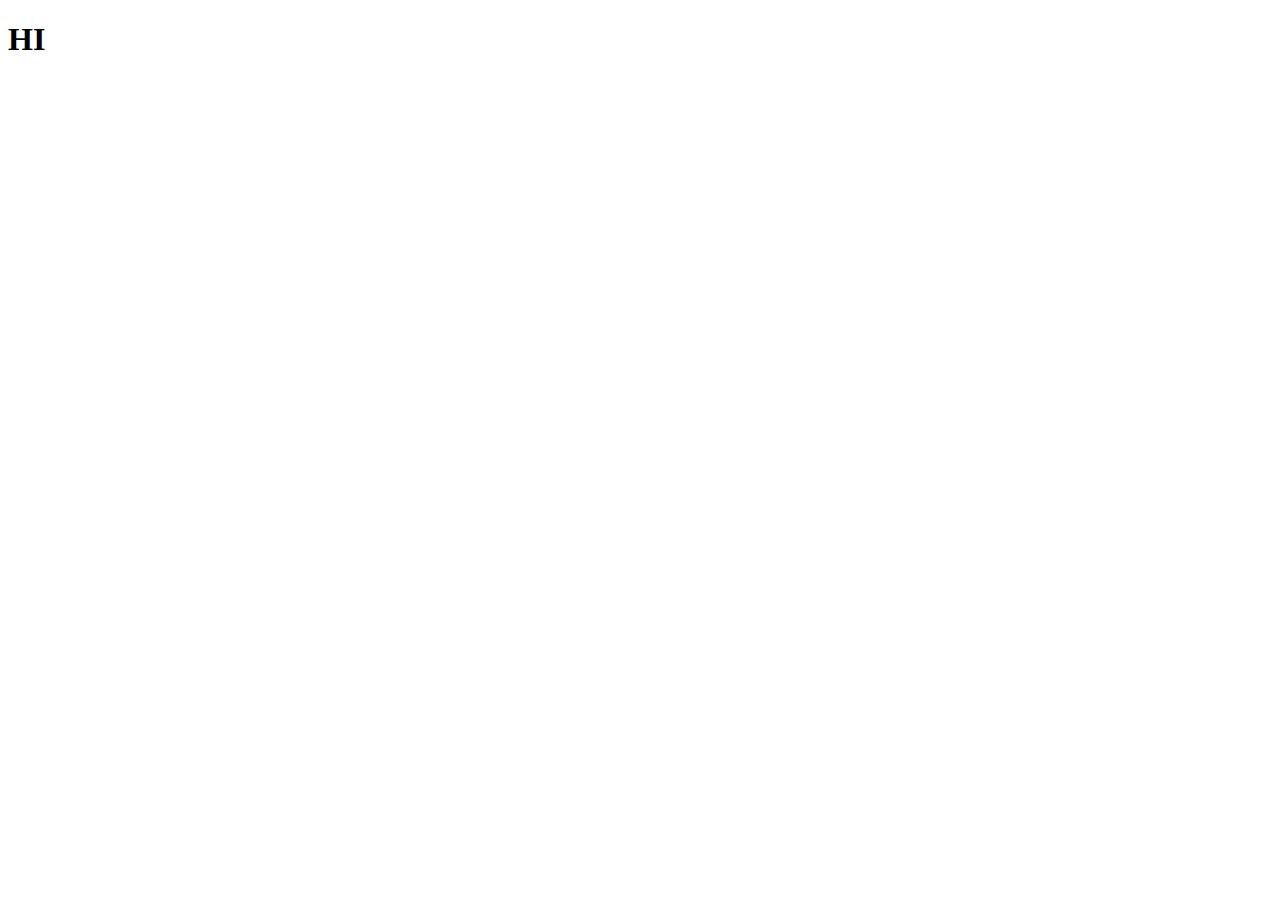
==== index.html @ daa6e4ae "first commit" ====
<!DOCTYPE html>
<html lang="eng">
    <head>
        <title>Trial</title>
        <meta charset="utf-8">
        <meta name="viewport" content="width=device-width, initial-scale=1">
        <link rel="stylesheet" href="style.css" >
        <link rel="stylesheet" href="https://cdnjs.cloudflare.com/ajax/libs/animate.css/4.1.1/animate.min.css" />
    </head>

    <body>
        <div class="container-fluid">
            <h1 class="animate__fadeOutDownBig">
                HI
            </h1>
        
        
        </div>















    </body>
</html>
---- style.css ----
* {
  background-color: dark;
}
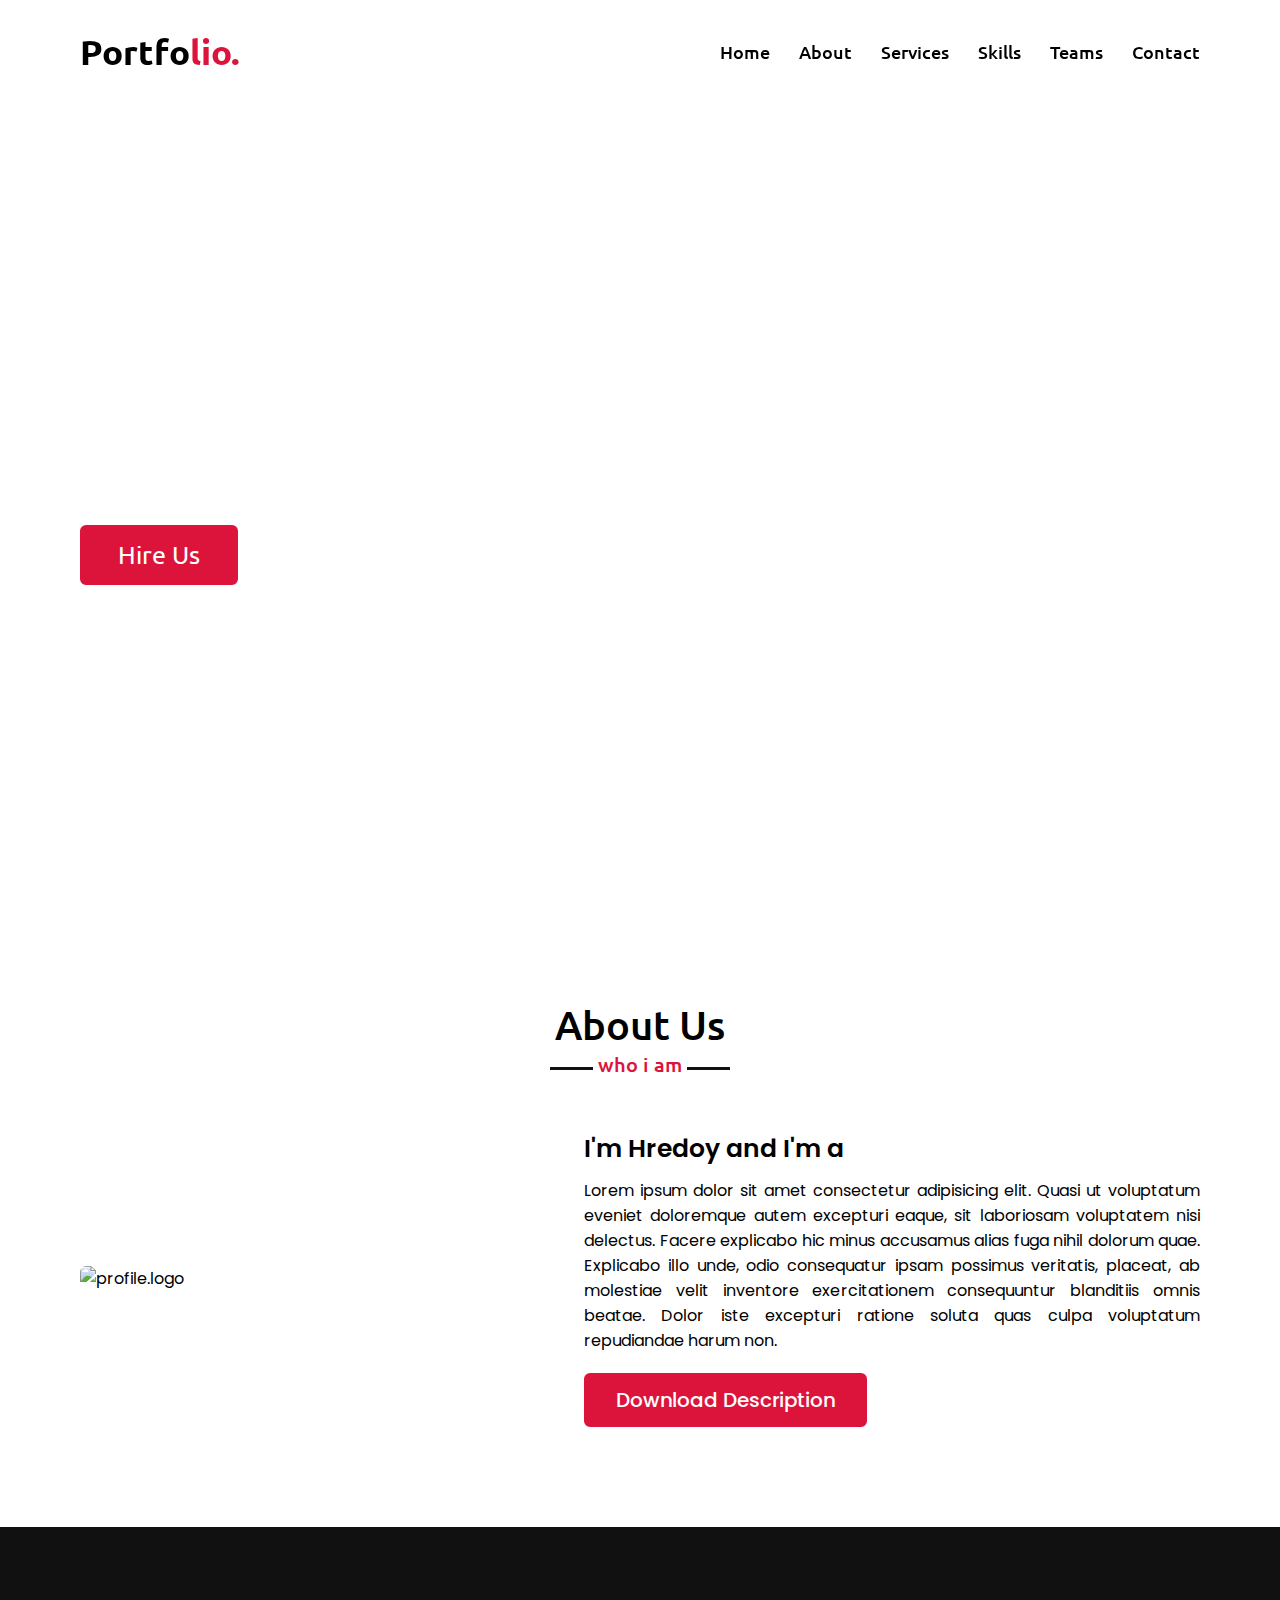
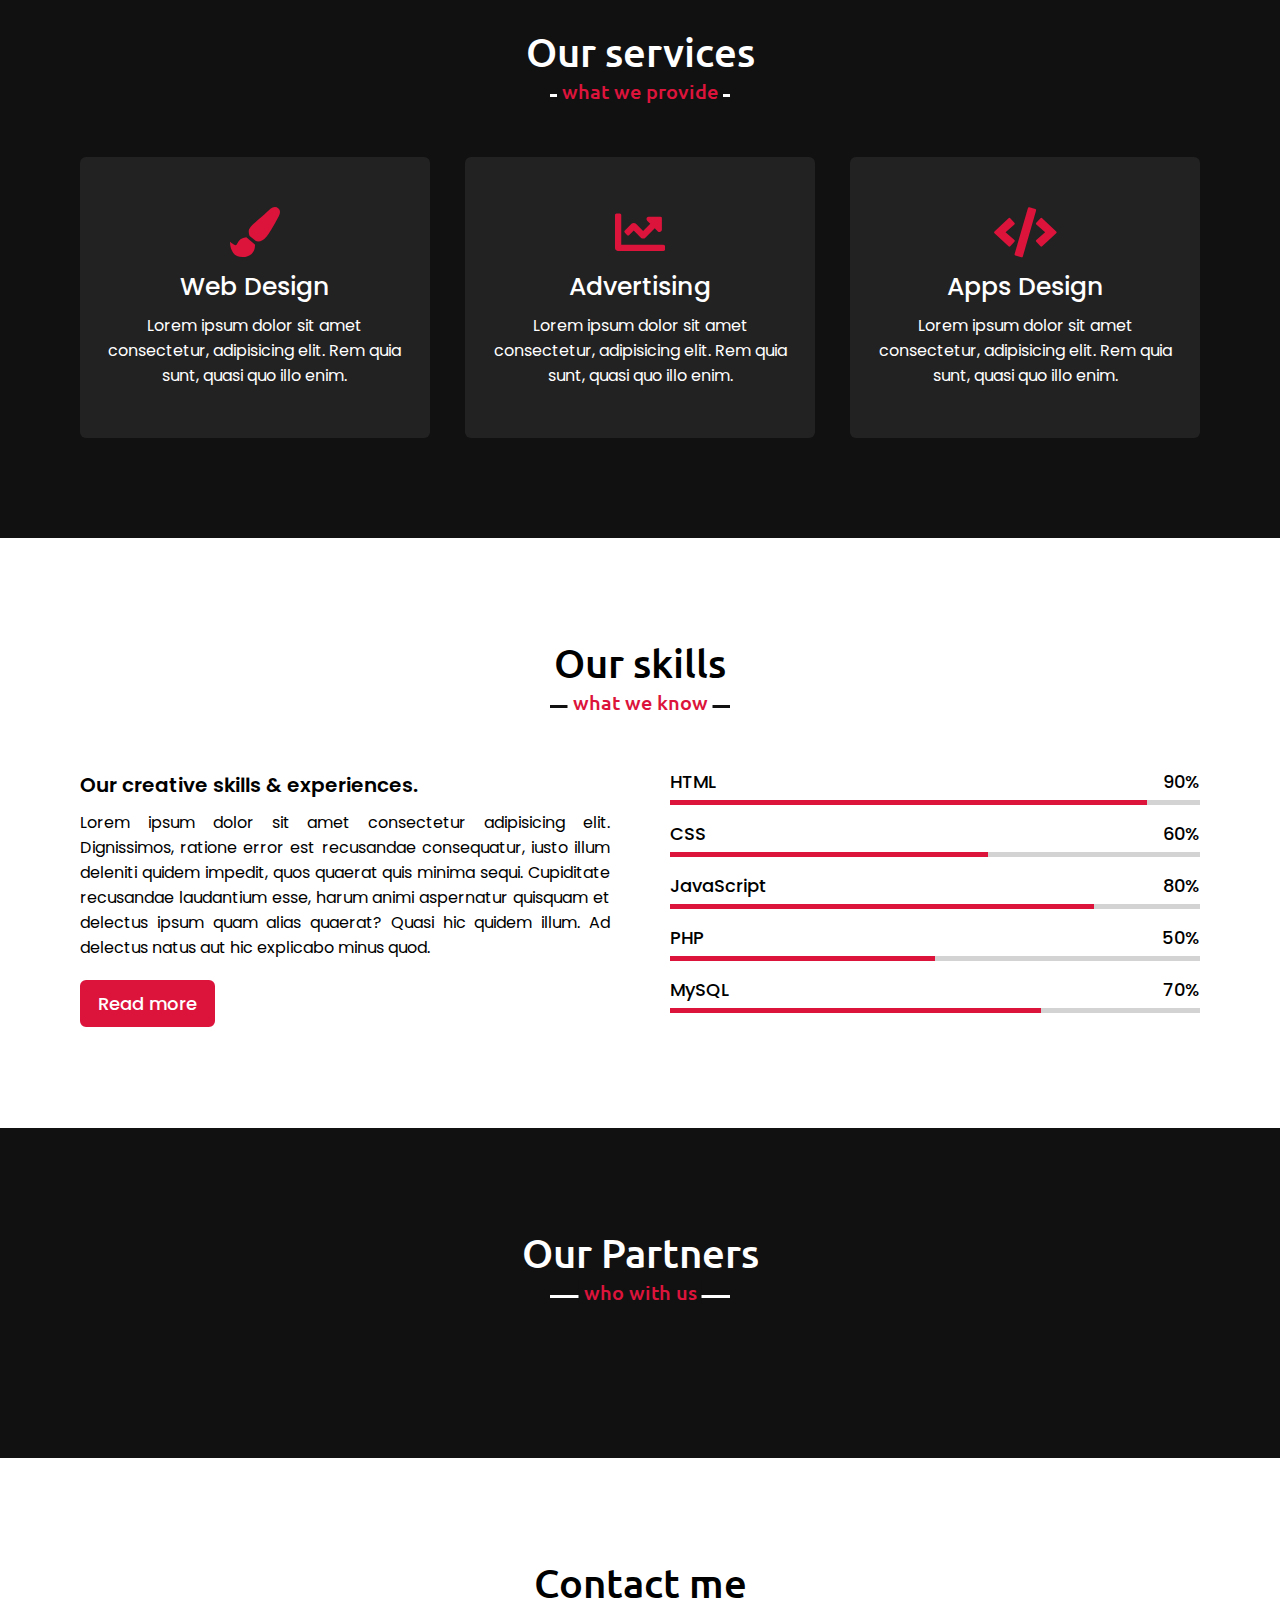
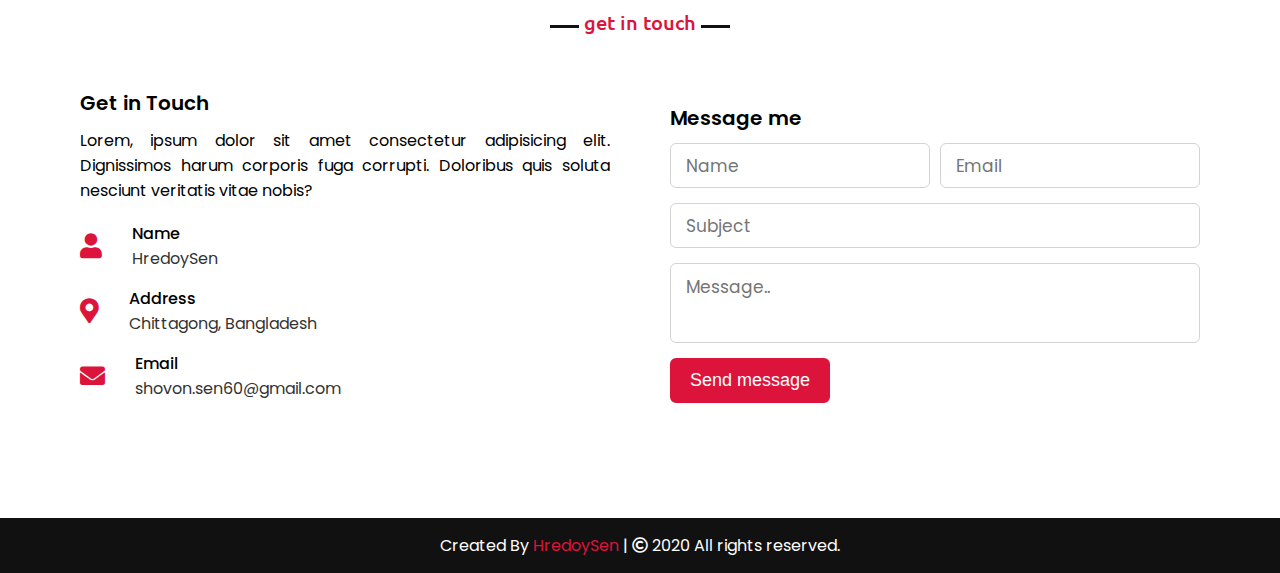
==== commit 43ce30de: "Add files via upload" ====
--- a/index.html
+++ b/index.html
@@ -1,35 +1,274 @@
-<!DOCTYPE html>
-<html lang="eng">
-    <head>
-        <title>Trial</title>
-        <meta charset="utf-8">
-        <meta name="viewport" content="width=device-width, initial-scale=1">
-        <link rel="stylesheet" href="style.css" >
-        <link rel="stylesheet" href="https://cdnjs.cloudflare.com/ajax/libs/animate.css/4.1.1/animate.min.css" />
-    </head>
-
-    <body>
-        <div class="container-fluid">
-            <h1 class="animate__fadeOutDownBig">
-                HI
-            </h1>
-        
-        
-        </div>
-
-
-
-
-
-
-
-
-
-
-
-
-
-
-
-    </body>
-</html>
+<!DOCTYPE html>
+<!-- Created By Hredoy Sen -->
+<html lang="en">
+
+<head>
+    <meta charset="UTF-8">
+    <meta name="viewport" content="width=device-width, initial-scale=1.0">
+    <title>Verzeo Portfolio Website</title>
+    <link rel="stylesheet" href="style.css">
+    <link rel="stylesheet" href="https://cdnjs.cloudflare.com/ajax/libs/font-awesome/5.15.3/css/all.min.css" />
+    <script src="https://code.jquery.com/jquery-3.5.1.min.js"></script>
+    <script src="https://cdnjs.cloudflare.com/ajax/libs/typed.js/2.0.11/typed.min.js"></script>
+    <script src="https://cdnjs.cloudflare.com/ajax/libs/waypoints/4.0.1/jquery.waypoints.min.js"></script>
+    <script src="https://cdnjs.cloudflare.com/ajax/libs/OwlCarousel2/2.3.4/owl.carousel.min.js"></script>
+    <link rel="stylesheet"
+        href="https://cdnjs.cloudflare.com/ajax/libs/OwlCarousel2/2.3.4/assets/owl.carousel.min.css" />
+
+</head>
+
+<body>
+    <div class="scroll-up-btn">
+        <i class="fas fa-angle-do"></i>
+    </div>
+    <nav class="navbar">
+        <div class="max-width">
+            <div class="logo"><a href="#">Portfo<span>lio.</span></a></div>
+            <ul class="menu">
+                <li><a href="#home" class="menu-btn">Home</a></li>
+                <li><a href="#about" class="menu-btn">About</a></li>
+                <li><a href="#services" class="menu-btn">Services</a></li>
+                <li><a href="#skills" class="menu-btn">Skills</a></li>
+                <li><a href="#teams" class="menu-btn">Teams</a></li>
+                <li><a href="#contact" class="menu-btn">Contact</a></li>
+            </ul>
+            <div class="menu-btn">
+                <i class="fas fa-bars"></i>
+            </div>
+        </div>
+    </nav>
+
+    <!-- home section start -->
+    <section class="home" id="home">
+        <div class="max-width">
+            <div class="home-content">
+                <div class="text-1">Hello, my name is</div>
+                <div class="text-2">Hredoy Sen</div>
+                <div class="text-3">And I'm a <span class="typing"></span></div>
+                <a href="#">Hire Us</a>
+            </div>
+        </div>
+    </section>
+
+    <!-- about section start -->
+    <section class="about" id="about">
+        <div class="max-width">
+            <h2 class="title">About Us</h2>
+            <div class="about-content">
+                <div class="column left">
+                    <img src="img/img.jpg" alt="profile.logo">
+                </div>
+                <div class="column right">
+                    <div class="text">I'm Hredoy and I'm a <span class="typing-2"></span></div>
+                    <p>Lorem ipsum dolor sit amet consectetur adipisicing elit. Quasi ut voluptatum eveniet doloremque
+                        autem excepturi eaque, sit laboriosam voluptatem nisi delectus. Facere explicabo hic minus
+                        accusamus alias fuga nihil dolorum quae. Explicabo illo unde, odio consequatur ipsam possimus
+                        veritatis, placeat, ab molestiae velit inventore exercitationem consequuntur blanditiis omnis
+                        beatae. Dolor iste excepturi ratione soluta quas culpa voluptatum repudiandae harum non.</p>
+                    <a href="#">Download Description</a>
+                </div>
+            </div>
+        </div>
+    </section>
+
+    <!-- services section start -->
+    <section class="services" id="services">
+        <div class="max-width">
+            <h2 class="title">Our services</h2>
+            <div class="serv-content">
+                <div class="card">
+                    <div class="box">
+                        <i class="fas fa-paint-brush"></i>
+                        <div class="text">Web Design</div>
+                        <p>Lorem ipsum dolor sit amet consectetur, adipisicing elit. Rem quia sunt, quasi quo illo enim.
+                        </p>
+                    </div>
+                </div>
+                <div class="card">
+                    <div class="box">
+                        <i class="fas fa-chart-line"></i>
+                        <div class="text">Advertising</div>
+                        <p>Lorem ipsum dolor sit amet consectetur, adipisicing elit. Rem quia sunt, quasi quo illo enim.
+                        </p>
+                    </div>
+                </div>
+                <div class="card">
+                    <div class="box">
+                        <i class="fas fa-code"></i>
+                        <div class="text">Apps Design</div>
+                        <p>Lorem ipsum dolor sit amet consectetur, adipisicing elit. Rem quia sunt, quasi quo illo enim.
+                        </p>
+                    </div>
+                </div>
+            </div>
+        </div>
+        </div>
+    </section>
+
+    <!-- skills section start -->
+    <section class="skills" id="skills">
+        <div class="max-width">
+            <h2 class="title">Our skills</h2>
+            <div class="skills-content">
+                <div class="column left">
+                    <div class="text">Our creative skills & experiences.</div>
+                    <p>Lorem ipsum dolor sit amet consectetur adipisicing elit. Dignissimos, ratione error est
+                        recusandae consequatur, iusto illum deleniti quidem impedit, quos quaerat quis minima sequi.
+                        Cupiditate recusandae laudantium esse, harum animi aspernatur quisquam et delectus ipsum quam
+                        alias quaerat? Quasi hic quidem illum. Ad delectus natus aut hic explicabo minus quod.</p>
+                    <a href="#">Read more</a>
+                </div>
+                <div class="column right">
+                    <div class="bars">
+                        <div class="info">
+                            <span>HTML</span>
+                            <span>90%</span>
+                        </div>
+                        <div class="line html"></div>
+                    </div>
+                    <div class="bars">
+                        <div class="info">
+                            <span>CSS</span>
+                            <span>60%</span>
+                        </div>
+                        <div class="line css"></div>
+                    </div>
+                    <div class="bars">
+                        <div class="info">
+                            <span>JavaScript</span>
+                            <span>80%</span>
+                        </div>
+                        <div class="line js"></div>
+                    </div>
+                    <div class="bars">
+                        <div class="info">
+                            <span>PHP</span>
+                            <span>50%</span>
+                        </div>
+                        <div class="line php"></div>
+                    </div>
+                    <div class="bars">
+                        <div class="info">
+                            <span>MySQL</span>
+                            <span>70%</span>
+                        </div>
+                        <div class="line mysql"></div>
+                    </div>
+                </div>
+            </div>
+        </div>
+    </section>
+
+    <!-- teams section start -->
+    <section class="teams" id="teams">
+        <div class="max-width">
+            <h2 class="title">Our Partners</h2>
+            <div class="carousel owl-carousel">
+                <div class="card">
+                    <div class="box">
+                        <img src="images/profile-1.jpeg" alt="">
+                        <div class="text">Someone name</div>
+                        <p>Lorem ipsum dolor sit amet consectetur adipisicing elit.</p>
+                    </div>
+                </div>
+                <div class="card">
+                    <div class="box">
+                        <img src="images/profile-2.jpeg" alt="">
+                        <div class="text">Someone name</div>
+                        <p>Lorem ipsum dolor sit amet consectetur adipisicing elit.</p>
+                    </div>
+                </div>
+                <div class="card">
+                    <div class="box">
+                        <img src="images/profile-3.jpeg" alt="">
+                        <div class="text">Someone name</div>
+                        <p>Lorem ipsum dolor sit amet consectetur adipisicing elit.</p>
+                    </div>
+                </div>
+                <div class="card">
+                    <div class="box">
+                        <img src="images/profile-4.jpeg" alt="">
+                        <div class="text">Someone name</div>
+                        <p>Lorem ipsum dolor sit amet consectetur adipisicing elit.</p>
+                    </div>
+                </div>
+                <div class="card">
+                    <div class="box">
+                        <img src="images/profile-5.jpeg" alt="">
+                        <div class="text">Someone name</div>
+                        <p>Lorem ipsum dolor sit amet consectetur adipisicing elit.</p>
+                    </div>
+                </div>
+            </div>
+        </div>
+    </section>
+
+    <!-- contact section start -->
+    <section class="contact" id="contact">
+        <div class="max-width">
+            <h2 class="title">Contact me</h2>
+            <div class="contact-content">
+                <div class="column left">
+                    <div class="text">Get in Touch</div>
+                    <p>Lorem, ipsum dolor sit amet consectetur adipisicing elit. Dignissimos harum corporis fuga
+                        corrupti. Doloribus quis soluta nesciunt veritatis vitae nobis?</p>
+                    <div class="icons">
+                        <div class="row">
+                            <i class="fas fa-user"></i>
+                            <div class="info">
+                                <div class="head">Name</div>
+                                <div class="sub-title">HredoySen</div>
+                            </div>
+                        </div>
+                        <div class="row">
+                            <i class="fas fa-map-marker-alt"></i>
+                            <div class="info">
+                                <div class="head">Address</div>
+                                <div class="sub-title">Chittagong, Bangladesh</div>
+                            </div>
+                        </div>
+                        <div class="row">
+                            <i class="fas fa-envelope"></i>
+                            <div class="info">
+                                <div class="head">Email</div>
+                                <div class="sub-title">shovon.sen60@gmail.com</div>
+                            </div>
+                        </div>
+                    </div>
+                </div>
+                <div class="column right">
+                    <div class="text">Message me</div>
+                    <form action="#">
+                        <div class="fields">
+                            <div class="field name">
+                                <input type="text" placeholder="Name" required>
+                            </div>
+                            <div class="field email">
+                                <input type="email" placeholder="Email" required>
+                            </div>
+                        </div>
+                        <div class="field">
+                            <input type="text" placeholder="Subject" required>
+                        </div>
+                        <div class="field textarea">
+                            <textarea cols="30" rows="10" placeholder="Message.." required></textarea>
+                        </div>
+                        <div class="button-area">
+                            <button type="submit">Send message</button>
+                        </div>
+                    </form>
+                </div>
+            </div>
+        </div>
+    </section>
+
+    <!-- footer section start -->
+    <footer>
+        <span>Created By <a href="https://www.facebook.com/hredoy.sen.96/">HredoySen</a> | <span
+                class="far fa-copyright"></span> 2020 All rights reserved.</span>
+    </footer>
+
+    <script src="script.js"></script>
+</body>
+
+</html>--- a/style.css
+++ b/style.css
@@ -1,3 +1,684 @@
-* {
-  background-color: dark;
-}
+/*  import google fonts */
+@import url("https://fonts.googleapis.com/css2?family=Poppins:wght@400;500;600;700&family=Ubuntu:wght@400;500;700&display=swap");
+
+* {
+  margin: 0;
+  padding: 0;
+  box-sizing: border-box;
+  text-decoration: none;
+}
+html {
+  scroll-behavior: smooth;
+}
+
+/* custom scroll bar */
+::-webkit-scrollbar {
+  width: 10px;
+}
+::-webkit-scrollbar-track {
+  background: #f1f1f1;
+}
+::-webkit-scrollbar-thumb {
+  background: #888;
+}
+
+::-webkit-scrollbar-thumb:hover {
+  background: #555;
+}
+
+/* all similar content styling codes */
+section {
+  padding: 100px 0;
+}
+.max-width {
+  max-width: 1300px;
+  padding: 0 80px;
+  margin: auto;
+}
+.about,
+.services,
+.skills,
+.teams,
+.contact,
+footer {
+  font-family: "Poppins", sans-serif;
+}
+.about .about-content,
+.services .serv-content,
+.skills .skills-content,
+.contact .contact-content {
+  display: flex;
+  flex-wrap: wrap;
+  align-items: center;
+  justify-content: space-between;
+}
+section .title {
+  position: relative;
+  text-align: center;
+  font-size: 40px;
+  font-weight: 500;
+  margin-bottom: 60px;
+  padding-bottom: 20px;
+  font-family: "Ubuntu", sans-serif;
+}
+section .title::before {
+  content: "";
+  position: absolute;
+  bottom: 0px;
+  left: 50%;
+  width: 180px;
+  height: 3px;
+  background: #111;
+  transform: translateX(-50%);
+}
+section .title::after {
+  position: absolute;
+  bottom: -8px;
+  left: 50%;
+  font-size: 20px;
+  color: crimson;
+  padding: 0 5px;
+  background: #fff;
+  transform: translateX(-50%);
+}
+
+/* navbar styling */
+.navbar {
+  position: fixed;
+  width: 100%;
+  z-index: 999;
+  padding: 30px 0;
+  font-family: "Ubuntu", sans-serif;
+  transition: all 0.3s ease;
+}
+.navbar.sticky {
+  padding: 15px 0;
+  background: crimson;
+}
+.navbar .max-width {
+  display: flex;
+  align-items: center;
+  justify-content: space-between;
+}
+.navbar .logo a {
+  color: rgb(0, 0, 0);
+  font-size: 35px;
+  font-weight: 600;
+}
+.navbar .logo a span {
+  color: crimson;
+  transition: all 0.3s ease;
+}
+.navbar.sticky .logo a span {
+  color: #fff;
+}
+.navbar .menu li {
+  list-style: none;
+  display: inline-block;
+}
+.navbar .menu li a {
+  display: block;
+  color: rgb(0, 0, 0);
+  font-size: 18px;
+  font-weight: 500;
+  margin-left: 25px;
+  transition: color 0.3s ease;
+}
+.navbar .menu li a:hover {
+  color: crimson;
+}
+.navbar.sticky .menu li a:hover {
+  color: #fff;
+}
+
+/* menu btn styling */
+.menu-btn {
+  color: #fff;
+  font-size: 23px;
+  cursor: pointer;
+  display: none;
+}
+.scroll-up-btn {
+  position: fixed;
+  height: 45px;
+  width: 42px;
+  background: crimson;
+  right: 30px;
+  bottom: 10px;
+  text-align: center;
+  line-height: 45px;
+  color: #fff;
+  z-index: 9999;
+  font-size: 30px;
+  border-radius: 6px;
+  border-bottom-width: 2px;
+  cursor: pointer;
+  opacity: 0;
+  pointer-events: none;
+  transition: all 0.3s ease;
+}
+.scroll-up-btn.show {
+  bottom: 30px;
+  opacity: 1;
+  pointer-events: auto;
+}
+.scroll-up-btn:hover {
+  filter: brightness(90%);
+}
+
+/* home section styling */
+.home {
+  display: flex;
+  background: url("images/banner.jpg") no-repeat center;
+  height: 100vh;
+  color: #fff;
+  min-height: 500px;
+  background-size: cover;
+  background-attachment: fixed;
+  font-family: "Ubuntu", sans-serif;
+}
+.home .max-width {
+  width: 100%;
+  display: flex;
+}
+.home .max-width .row {
+  margin-right: 0;
+}
+.home .home-content .text-1 {
+  font-size: 27px;
+}
+.home .home-content .text-2 {
+  font-size: 75px;
+  font-weight: 600;
+  margin-left: -3px;
+}
+.home .home-content .text-3 {
+  font-size: 40px;
+  margin: 5px 0;
+}
+.home .home-content .text-3 span {
+  color: crimson;
+  font-weight: 500;
+}
+.home .home-content a {
+  display: inline-block;
+  background: crimson;
+  color: #fff;
+  font-size: 25px;
+  padding: 12px 36px;
+  margin-top: 20px;
+  font-weight: 400;
+  border-radius: 6px;
+  border: 2px solid crimson;
+  transition: all 0.3s ease;
+}
+.home .home-content a:hover {
+  color: crimson;
+  background: none;
+}
+
+/* about section styling */
+.about .title::after {
+  content: "who i am";
+}
+.about .about-content .left {
+  width: 45%;
+}
+.about .about-content .left img {
+  height: 400px;
+  width: 400px;
+  object-fit: cover;
+  border-radius: 6px;
+}
+.about .about-content .right {
+  width: 55%;
+}
+.about .about-content .right .text {
+  font-size: 25px;
+  font-weight: 600;
+  margin-bottom: 10px;
+}
+.about .about-content .right .text span {
+  color: crimson;
+}
+.about .about-content .right p {
+  text-align: justify;
+}
+.about .about-content .right a {
+  display: inline-block;
+  background: crimson;
+  color: #fff;
+  font-size: 20px;
+  font-weight: 500;
+  padding: 10px 30px;
+  margin-top: 20px;
+  border-radius: 6px;
+  border: 2px solid crimson;
+  transition: all 0.3s ease;
+}
+.about .about-content .right a:hover {
+  color: crimson;
+  background: none;
+}
+
+/* services section styling */
+.services,
+.teams {
+  color: #fff;
+  background: #111;
+}
+.services .title::before,
+.teams .title::before {
+  background: #fff;
+}
+.services .title::after,
+.teams .title::after {
+  background: #111;
+  content: "what we provide";
+}
+.services .serv-content .card {
+  width: calc(33% - 20px);
+  background: #222;
+  text-align: center;
+  border-radius: 6px;
+  padding: 50px 25px;
+  cursor: pointer;
+  transition: all 0.3s ease;
+}
+.services .serv-content .card:hover {
+  background: crimson;
+}
+.services .serv-content .card .box {
+  transition: all 0.3s ease;
+}
+.services .serv-content .card:hover .box {
+  transform: scale(1.05);
+}
+.services .serv-content .card i {
+  font-size: 50px;
+  color: crimson;
+  transition: color 0.3s ease;
+}
+.services .serv-content .card:hover i {
+  color: #fff;
+}
+.services .serv-content .card .text {
+  font-size: 25px;
+  font-weight: 500;
+  margin: 10px 0 7px 0;
+}
+
+/* skills section styling */
+
+.skills .title::after {
+  content: "what we know";
+}
+.skills .skills-content .column {
+  width: calc(50% - 30px);
+}
+.skills .skills-content .left .text {
+  font-size: 20px;
+  font-weight: 600;
+  margin-bottom: 10px;
+}
+.skills .skills-content .left p {
+  text-align: justify;
+}
+.skills .skills-content .left a {
+  display: inline-block;
+  background: crimson;
+  color: #fff;
+  font-size: 18px;
+  font-weight: 500;
+  padding: 8px 16px;
+  margin-top: 20px;
+  border-radius: 6px;
+  border: 2px solid crimson;
+  transition: all 0.3s ease;
+}
+.skills .skills-content .left a:hover {
+  color: crimson;
+  background: none;
+}
+.skills .skills-content .right .bars {
+  margin-bottom: 15px;
+}
+.skills .skills-content .right .info {
+  display: flex;
+  margin-bottom: 5px;
+  align-items: center;
+  justify-content: space-between;
+}
+.skills .skills-content .right span {
+  font-weight: 500;
+  font-size: 18px;
+}
+.skills .skills-content .right .line {
+  height: 5px;
+  width: 100%;
+  background: lightgrey;
+  position: relative;
+}
+.skills .skills-content .right .line::before {
+  content: "";
+  position: absolute;
+  height: 100%;
+  left: 0;
+  top: 0;
+  background: crimson;
+}
+.skills-content .right .html::before {
+  width: 90%;
+}
+.skills-content .right .css::before {
+  width: 60%;
+}
+.skills-content .right .js::before {
+  width: 80%;
+}
+.skills-content .right .php::before {
+  width: 50%;
+}
+.skills-content .right .mysql::before {
+  width: 70%;
+}
+
+/* teams section styling */
+.teams .title::after {
+  content: "who with us";
+}
+.teams .carousel .card {
+  background: #222;
+  border-radius: 6px;
+  padding: 25px 35px;
+  text-align: center;
+  overflow: hidden;
+  transition: all 0.3s ease;
+}
+.teams .carousel .card:hover {
+  background: crimson;
+}
+.teams .carousel .card .box {
+  display: flex;
+  flex-direction: column;
+  align-items: center;
+  justify-content: center;
+  transition: all 0.3s ease;
+}
+.teams .carousel .card:hover .box {
+  transform: scale(1.05);
+}
+.teams .carousel .card .text {
+  font-size: 25px;
+  font-weight: 500;
+  margin: 10px 0 7px 0;
+}
+.teams .carousel .card img {
+  height: 150px;
+  width: 150px;
+  object-fit: cover;
+  border-radius: 50%;
+  border: 5px solid crimson;
+  transition: all 0.3s ease;
+}
+.teams .carousel .card:hover img {
+  border-color: #fff;
+}
+.owl-dots {
+  text-align: center;
+  margin-top: 20px;
+}
+.owl-dot {
+  height: 13px;
+  width: 13px;
+  margin: 0 5px;
+  outline: none !important;
+  border-radius: 50%;
+  border: 2px solid crimson !important;
+  transition: all 0.3s ease;
+}
+.owl-dot.active {
+  width: 35px;
+  border-radius: 14px;
+}
+.owl-dot.active,
+.owl-dot:hover {
+  background: crimson !important;
+}
+
+/* contact section styling */
+.contact .title::after {
+  content: "get in touch";
+}
+.contact .contact-content .column {
+  width: calc(50% - 30px);
+}
+.contact .contact-content .text {
+  font-size: 20px;
+  font-weight: 600;
+  margin-bottom: 10px;
+}
+.contact .contact-content .left p {
+  text-align: justify;
+}
+.contact .contact-content .left .icons {
+  margin: 10px 0;
+}
+.contact .contact-content .row {
+  display: flex;
+  height: 65px;
+  align-items: center;
+}
+.contact .contact-content .row .info {
+  margin-left: 30px;
+}
+.contact .contact-content .row i {
+  font-size: 25px;
+  color: crimson;
+}
+.contact .contact-content .info .head {
+  font-weight: 500;
+}
+.contact .contact-content .info .sub-title {
+  color: #333;
+}
+.contact .right form .fields {
+  display: flex;
+}
+.contact .right form .field,
+.contact .right form .fields .field {
+  height: 45px;
+  width: 100%;
+  margin-bottom: 15px;
+}
+.contact .right form .textarea {
+  height: 80px;
+  width: 100%;
+}
+.contact .right form .name {
+  margin-right: 10px;
+}
+.contact .right form .field input,
+.contact .right form .textarea textarea {
+  height: 100%;
+  width: 100%;
+  border: 1px solid lightgrey;
+  border-radius: 6px;
+  outline: none;
+  padding: 0 15px;
+  font-size: 17px;
+  font-family: "Poppins", sans-serif;
+  transition: all 0.3s ease;
+}
+.contact .right form .field input:focus,
+.contact .right form .textarea textarea:focus {
+  border-color: #b3b3b3;
+}
+.contact .right form .textarea textarea {
+  padding-top: 10px;
+  resize: none;
+}
+.contact .right form .button-area {
+  display: flex;
+  align-items: center;
+}
+.right form .button-area button {
+  color: #fff;
+  display: block;
+  width: 160px !important;
+  height: 45px;
+  outline: none;
+  font-size: 18px;
+  font-weight: 500;
+  border-radius: 6px;
+  cursor: pointer;
+  flex-wrap: nowrap;
+  background: crimson;
+  border: 2px solid crimson;
+  transition: all 0.3s ease;
+}
+.right form .button-area button:hover {
+  color: crimson;
+  background: none;
+}
+/* footer section styling */
+footer {
+  background: #111;
+  padding: 15px 23px;
+  color: #fff;
+  text-align: center;
+}
+footer span a {
+  color: crimson;
+  text-decoration: none;
+}
+footer span a:hover {
+  text-decoration: underline;
+}
+
+/* responsive media query start */
+@media (max-width: 1104px) {
+  .about .about-content .left img {
+    height: 350px;
+    width: 350px;
+  }
+}
+
+@media (max-width: 991px) {
+  .max-width {
+    padding: 0 50px;
+  }
+}
+@media (max-width: 947px) {
+  .menu-btn {
+    display: block;
+    z-index: 999;
+  }
+  .menu-btn i.active:before {
+    content: "\f00d";
+  }
+  .navbar .menu {
+    position: fixed;
+    height: 100vh;
+    width: 100%;
+    left: -100%;
+    top: 0;
+    background: #111;
+    text-align: center;
+    padding-top: 80px;
+    transition: all 0.3s ease;
+  }
+  .navbar .menu.active {
+    left: 0;
+  }
+  .navbar .menu li {
+    display: block;
+  }
+  .navbar .menu li a {
+    display: inline-block;
+    margin: 20px 0;
+    font-size: 25px;
+  }
+  .home .home-content .text-2 {
+    font-size: 70px;
+  }
+  .home .home-content .text-3 {
+    font-size: 35px;
+  }
+  .home .home-content a {
+    font-size: 23px;
+    padding: 10px 30px;
+  }
+  .max-width {
+    max-width: 930px;
+  }
+  .about .about-content .column {
+    width: 100%;
+  }
+  .about .about-content .left {
+    display: flex;
+    justify-content: center;
+    margin: 0 auto 60px;
+  }
+  .about .about-content .right {
+    flex: 100%;
+  }
+  .services .serv-content .card {
+    width: calc(50% - 10px);
+    margin-bottom: 20px;
+  }
+  .skills .skills-content .column,
+  .contact .contact-content .column {
+    width: 100%;
+    margin-bottom: 35px;
+  }
+}
+
+@media (max-width: 690px) {
+  .max-width {
+    padding: 0 23px;
+  }
+  .home .home-content .text-2 {
+    font-size: 60px;
+  }
+  .home .home-content .text-3 {
+    font-size: 32px;
+  }
+  .home .home-content a {
+    font-size: 20px;
+  }
+  .services .serv-content .card {
+    width: 100%;
+  }
+}
+
+@media (max-width: 500px) {
+  .home .home-content .text-2 {
+    font-size: 50px;
+  }
+  .home .home-content .text-3 {
+    font-size: 27px;
+  }
+  .about .about-content .right .text,
+  .skills .skills-content .left .text {
+    font-size: 19px;
+  }
+  .contact .right form .fields {
+    flex-direction: column;
+  }
+  .contact .right form .name,
+  .contact .right form .email {
+    margin: 0;
+  }
+  .right form .error-box {
+    width: 150px;
+  }
+  .scroll-up-btn {
+    right: 15px;
+    bottom: 15px;
+    height: 38px;
+    width: 35px;
+    font-size: 23px;
+    line-height: 38px;
+  }
+}
